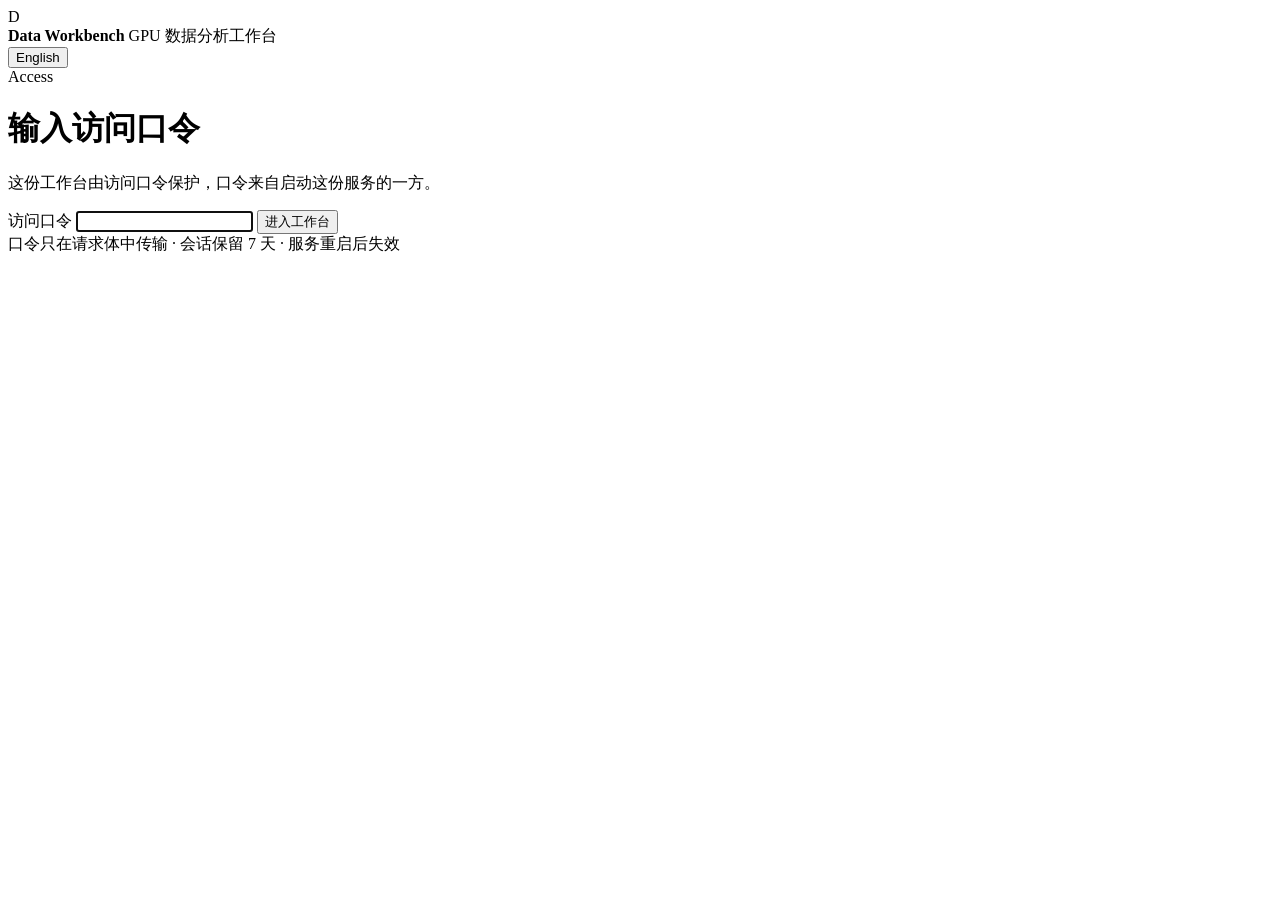
==== agent/gui/login.html @ 513d7903 "Redesign the gate as a sign-in page with a session cookie The browser''s own Basic-auth dialog was t" ====
<!DOCTYPE html>
<html lang="zh">
<head>
<meta charset="utf-8">
<meta name="viewport" content="width=device-width, initial-scale=1">
<title>登录 · Data Workbench</title>
<link rel="stylesheet" href="/login.css">
</head>
<body>

<main class="gate">
  <div class="gate-panel" id="gate-panel">
    <header class="gate-head">
      <div class="product">
        <span class="product-mark" aria-hidden="true">D</span>
        <div class="product-copy">
          <strong>Data Workbench</strong>
          <span>GPU 数据分析工作台</span>
        </div>
      </div>
      <button type="button" id="lang" class="text-button">English</button>
    </header>

    <form id="gate-form" class="gate-body" novalidate>
      <span class="overline">Access</span>
      <h1 id="t-title">输入访问口令</h1>
      <p id="t-sub" class="gate-sub">这份工作台由访问口令保护，口令来自启动这份服务的一方。</p>
      <label class="lt" for="token" id="t-label">访问口令</label>
      <input id="token" type="password" autocomplete="current-password" spellcheck="false" autofocus>
      <p class="gate-msg" id="gate-msg" role="alert" hidden></p>
      <button type="submit" id="gate-submit" class="primary full">进入工作台</button>
    </form>

    <footer class="gate-foot">
      <span id="t-foot">口令只在请求体中传输 · 会话保留 7 天 · 服务重启后失效</span>
    </footer>
  </div>
</main>

<script src="/login.js"></script>
</body>
</html>
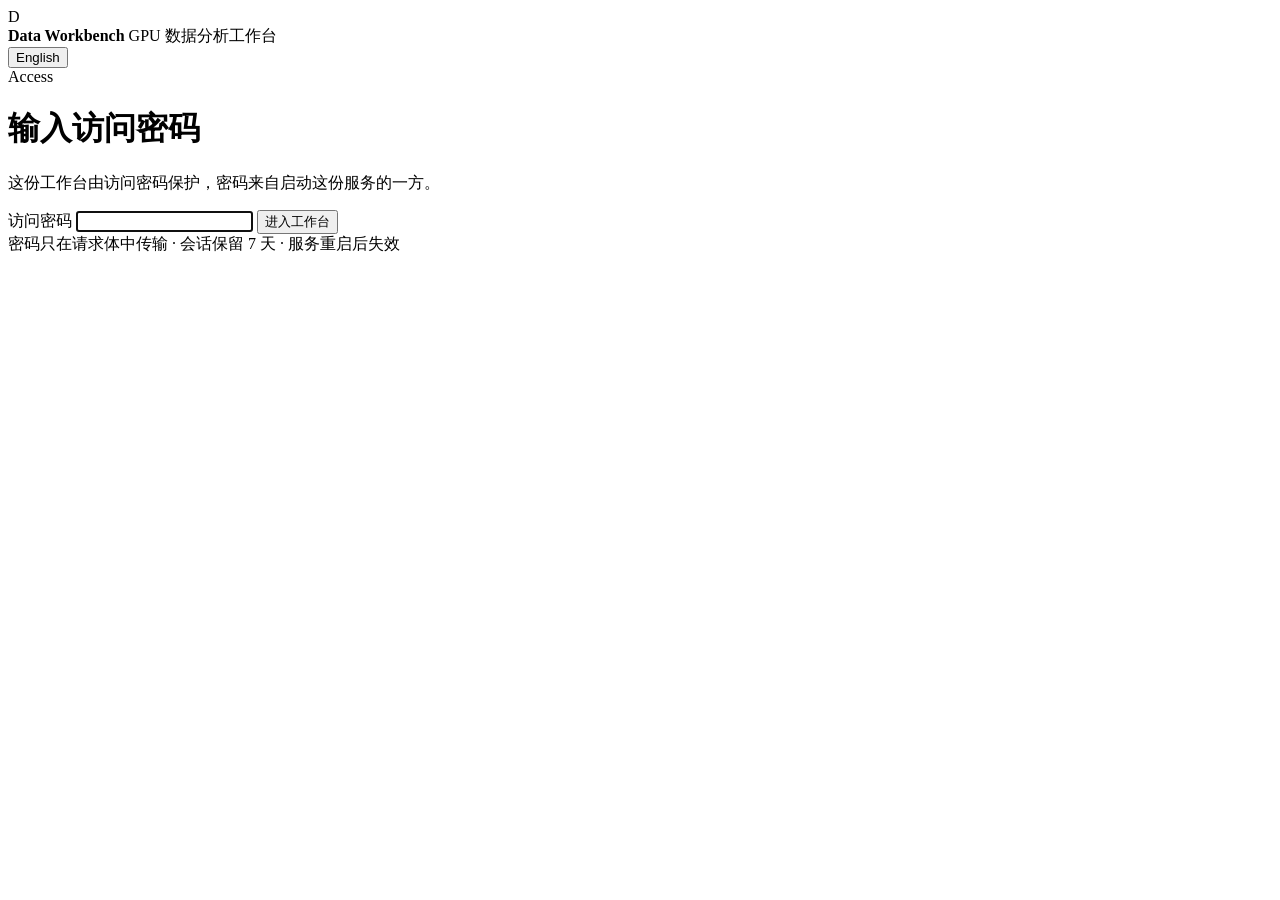
==== commit 69802198: "First-run password setup, a darker gate, a reset, and a docked composer The gate used to demand a to" ====
--- a/agent/gui/login.html
+++ b/agent/gui/login.html
@@ -7,6 +7,13 @@
 <link rel="stylesheet" href="/login.css">
 </head>
 <body>
+
+<div class="scene" aria-hidden="true">
+  <div class="scene-glow"></div>
+  <div class="scene-grid"></div>
+  <div class="orb orb-a"></div>
+  <div class="orb orb-b"></div>
+</div>
 
 <main class="gate">
   <div class="gate-panel" id="gate-panel">
@@ -21,18 +28,29 @@
       <button type="button" id="lang" class="text-button">English</button>
     </header>
 
+    <!-- sign-in: the gate has a password -->
     <form id="gate-form" class="gate-body" novalidate>
       <span class="overline">Access</span>
-      <h1 id="t-title">输入访问口令</h1>
-      <p id="t-sub" class="gate-sub">这份工作台由访问口令保护，口令来自启动这份服务的一方。</p>
-      <label class="lt" for="token" id="t-label">访问口令</label>
-      <input id="token" type="password" autocomplete="current-password" spellcheck="false" autofocus>
+      <h1 id="t-title">输入访问密码</h1>
+      <p id="t-sub" class="gate-sub">这份工作台由访问密码保护，密码来自启动这份服务的一方。</p>
+      <label class="lt" for="password" id="t-label">访问密码</label>
+      <input id="password" type="password" autocomplete="current-password" spellcheck="false" autofocus>
+      <label class="lt confirm-row" for="confirm" id="t-label2" hidden>再输入一次</label>
+      <input id="confirm" class="confirm-row" type="password" autocomplete="new-password" spellcheck="false" hidden>
       <p class="gate-msg" id="gate-msg" role="alert" hidden></p>
       <button type="submit" id="gate-submit" class="primary full">进入工作台</button>
     </form>
 
+    <!-- setup pending, seen from another machine: nothing to do but wait -->
+    <div id="gate-waiting" class="gate-body" hidden>
+      <span class="overline">Setup</span>
+      <h1 id="t-wait-title">等待初始设置</h1>
+      <p id="t-wait-sub" class="gate-sub">这份服务还没有设置访问密码。请在运行它的那台机器上打开本页面，完成首次设置后，这里即可登录。</p>
+      <div class="waiting-note"><span class="spinner" aria-hidden="true"></span><span id="t-wait-note">正在等待管理员设置密码…</span></div>
+    </div>
+
     <footer class="gate-foot">
-      <span id="t-foot">口令只在请求体中传输 · 会话保留 7 天 · 服务重启后失效</span>
+      <span id="t-foot">密码只在请求体中传输 · 会话保留 7 天 · 服务重启后失效</span>
     </footer>
   </div>
 </main>
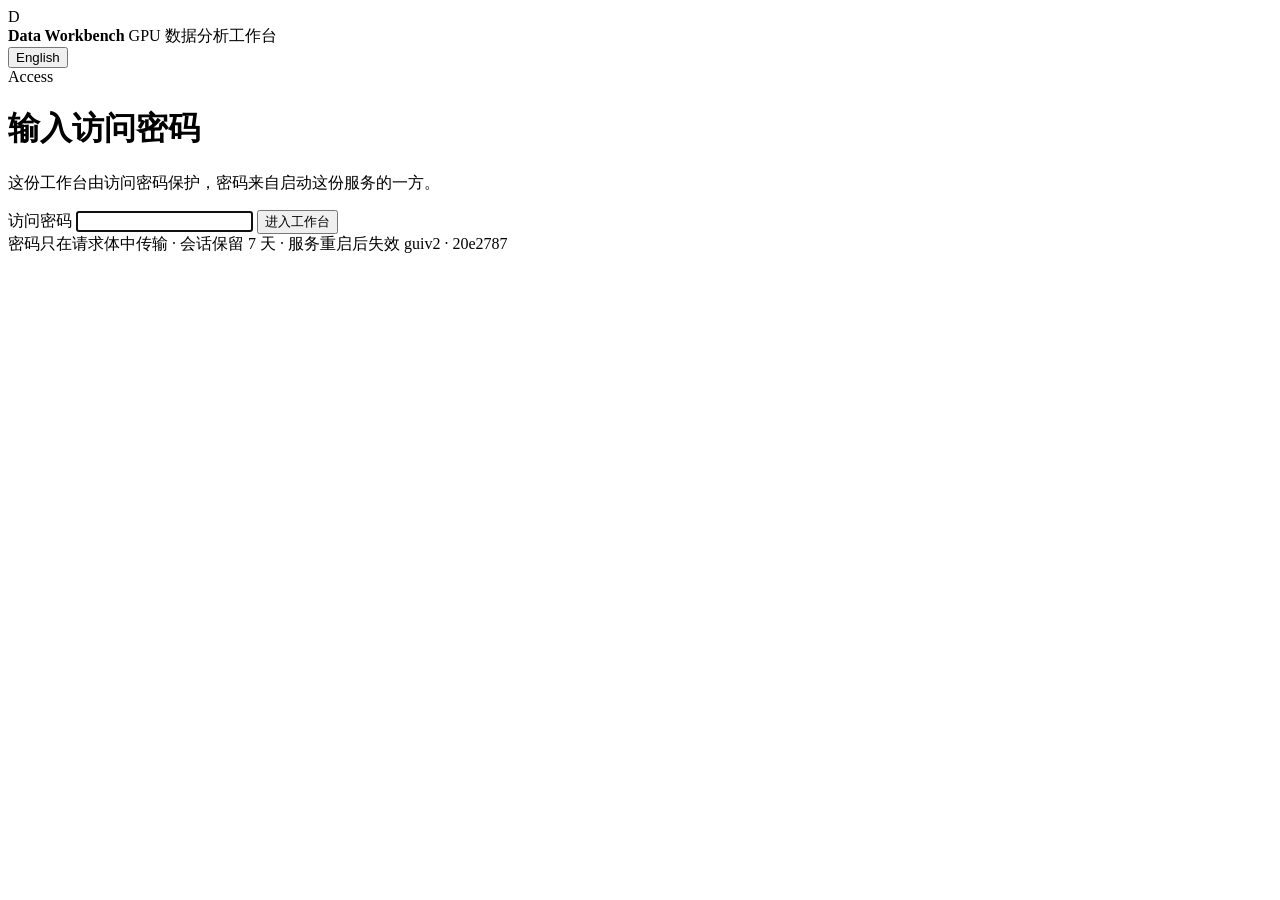
==== commit 9d3029ba: "Stamp each page with the build it is Every response already carries no-store, so a reload always fet" ====
--- a/agent/gui/login.html
+++ b/agent/gui/login.html
@@ -51,6 +51,7 @@
 
     <footer class="gate-foot">
       <span id="t-foot">密码只在请求体中传输 · 会话保留 7 天 · 服务重启后失效</span>
+      <span class="build-tag">guiv2 · 20e2787</span>
     </footer>
   </div>
 </main>
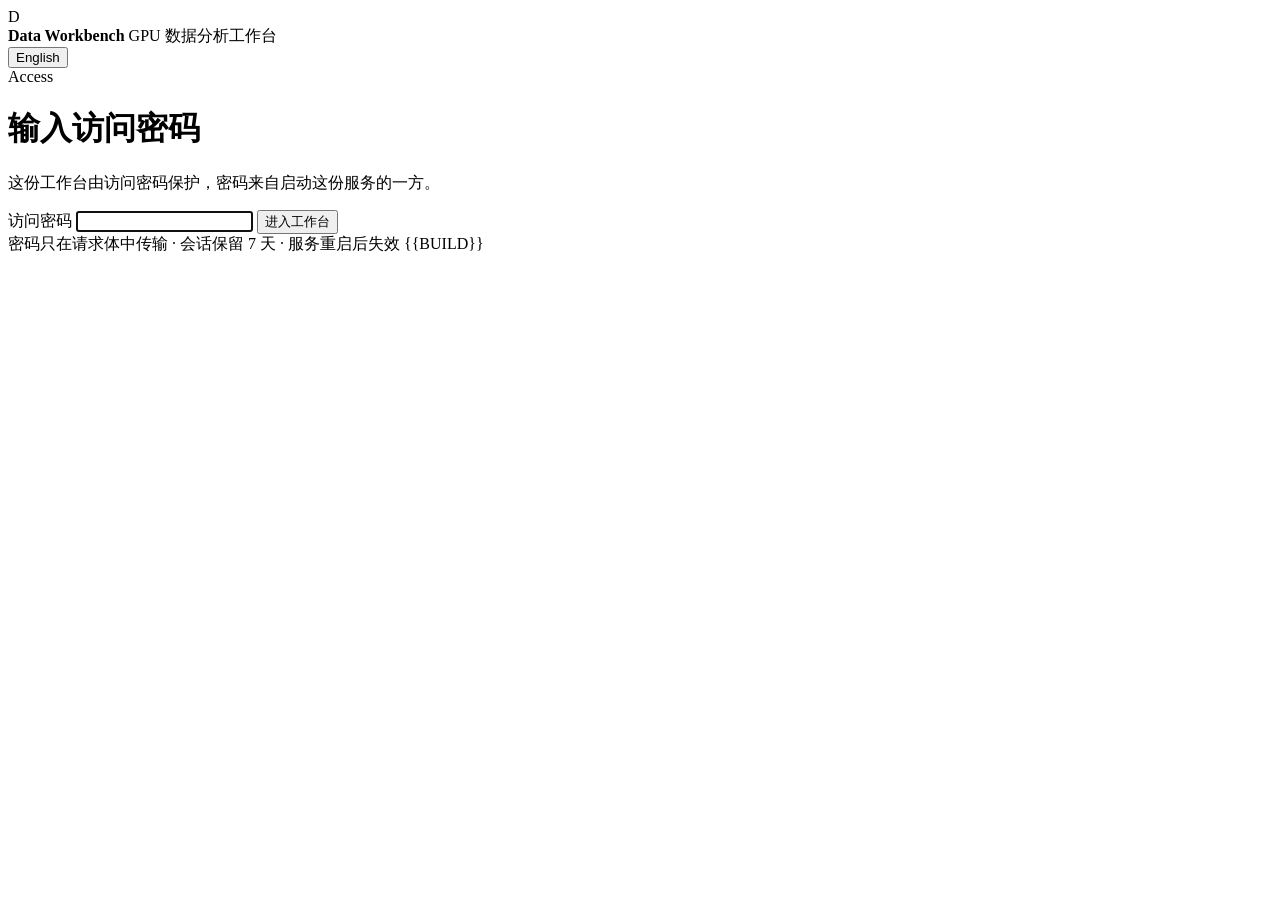
==== commit e4f032d9: "Fill the build stamp from one constant, not from a hand-typed hash The first cut of the build tag ha" ====
--- a/agent/gui/login.html
+++ b/agent/gui/login.html
@@ -51,7 +51,7 @@
 
     <footer class="gate-foot">
       <span id="t-foot">密码只在请求体中传输 · 会话保留 7 天 · 服务重启后失效</span>
-      <span class="build-tag">guiv2 · 20e2787</span>
+      <span class="build-tag">{{BUILD}}</span>
     </footer>
   </div>
 </main>
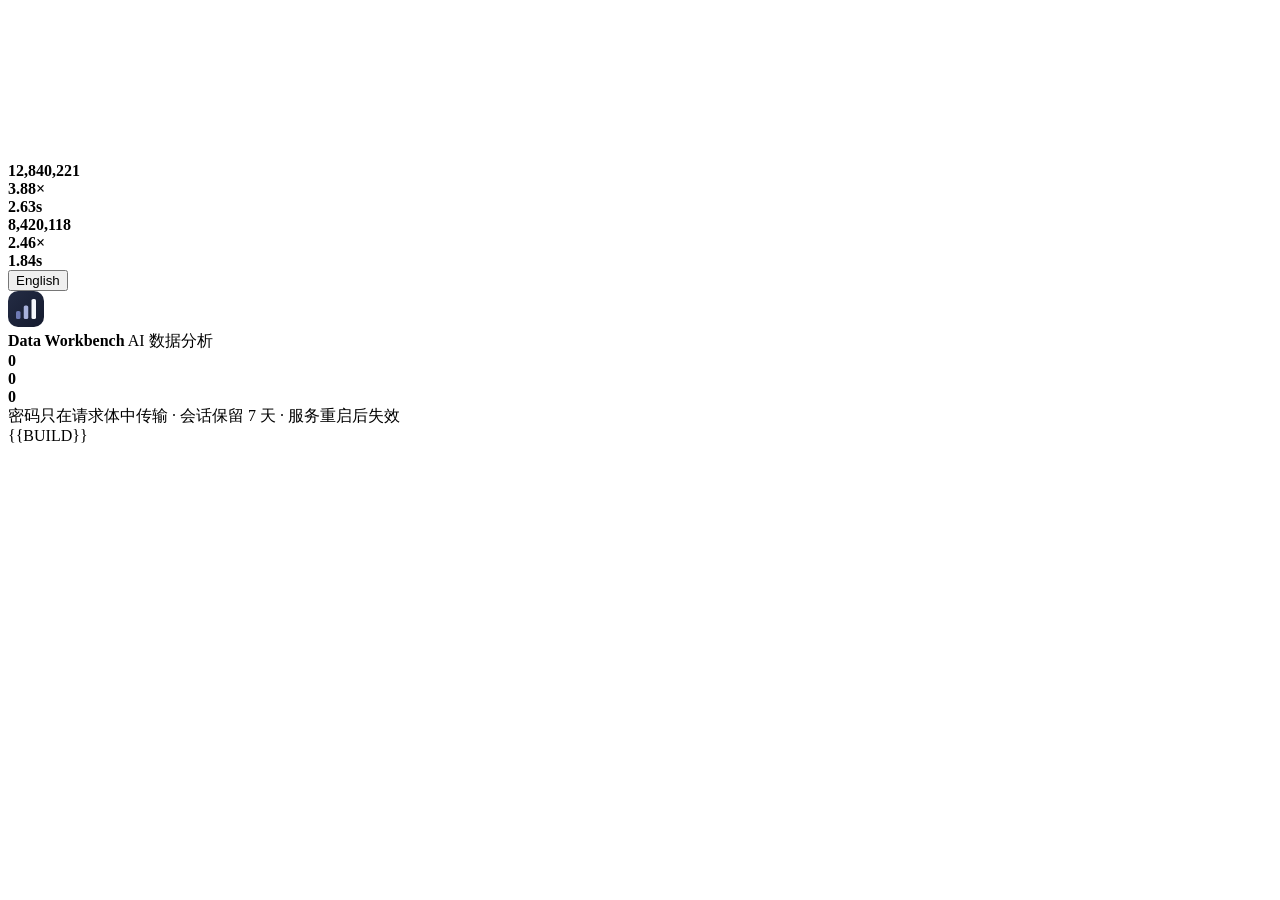
==== commit c4bc5d08: "feat(gui): add configurable SSH compute connection" ====
--- a/agent/gui/login.html
+++ b/agent/gui/login.html
@@ -8,42 +8,69 @@
 </head>
 <body>
 
-<div class="scene" aria-hidden="true">
-  <div class="scene-glow"></div>
-  <div class="scene-grid"></div>
-  <div class="orb orb-a"></div>
-  <div class="orb orb-b"></div>
+<canvas id="dust" aria-hidden="true"></canvas>
+<div class="glow" id="glow" aria-hidden="true"></div>
+<div class="motes" aria-hidden="true"><i></i><i></i><i></i><i></i><i></i><i></i><i></i><i></i></div>
+<div class="figures" aria-hidden="true">
+  <div class="figure f1"><small data-fig="0"></small><b data-meter="rows">12,840,221</b></div>
+  <div class="figure f2"><small data-fig="1"></small><b data-meter="rate">3.88×</b></div>
+  <div class="figure f3"><small data-fig="2"></small><b data-meter="time">2.63s</b></div>
+  <div class="figure f4"><small data-fig="0"></small><b data-meter="rows">8,420,118</b></div>
+  <div class="figure f5"><small data-fig="1"></small><b data-meter="rate">2.46×</b></div>
+  <div class="figure f6"><small data-fig="2"></small><b data-meter="time">1.84s</b></div>
 </div>
+<div class="vignette" aria-hidden="true"></div>
+<button type="button" id="lang" class="lang">English</button>
 
 <main class="gate">
   <div class="gate-panel" id="gate-panel">
     <header class="gate-head">
       <div class="product">
-        <span class="product-mark" aria-hidden="true">D</span>
+        <span class="product-mark" aria-hidden="true">
+          <svg viewBox="0 0 36 36" width="36" height="36">
+            <defs>
+              <linearGradient id="mark-bg" x1="0" y1="0" x2="1" y2="1">
+                <stop offset="0" stop-color="#242c44"/>
+                <stop offset="1" stop-color="#141a2e"/>
+              </linearGradient>
+            </defs>
+            <rect width="36" height="36" rx="10" fill="url(#mark-bg)"/>
+            <rect x="8" y="20" width="4.5" height="8" rx="1.6" fill="#6e7ab4"/>
+            <rect x="15.75" y="14.5" width="4.5" height="13.5" rx="1.6" fill="#a8b2dc"/>
+            <rect x="23.5" y="8" width="4.5" height="20" rx="1.6" fill="#f4f6fb"/>
+          </svg>
+        </span>
         <div class="product-copy">
           <strong>Data Workbench</strong>
-          <span>GPU 数据分析工作台</span>
+          <span>AI 数据分析</span>
         </div>
       </div>
-      <button type="button" id="lang" class="text-button">English</button>
     </header>
 
-    <!-- sign-in: the gate has a password -->
-    <form id="gate-form" class="gate-body" novalidate>
-      <span class="overline">Access</span>
-      <h1 id="t-title">输入访问密码</h1>
-      <p id="t-sub" class="gate-sub">这份工作台由访问密码保护，密码来自启动这份服务的一方。</p>
-      <label class="lt" for="password" id="t-label">访问密码</label>
-      <input id="password" type="password" autocomplete="current-password" spellcheck="false" autofocus>
-      <label class="lt confirm-row" for="confirm" id="t-label2" hidden>再输入一次</label>
-      <input id="confirm" class="confirm-row" type="password" autocomplete="new-password" spellcheck="false" hidden>
+    <div class="live" aria-hidden="true">
+      <div><span id="live-k0"></span><b id="live-n0">0</b></div>
+      <div><span id="live-k1"></span><b id="live-n1">0</b></div>
+      <div><span id="live-k2"></span><b id="live-n2">0</b></div>
+    </div>
+
+    <form id="gate-form" class="gate-body" hidden novalidate>
+      <h1 id="t-title">设置访问密码</h1>
+      <p id="t-sub" class="gate-sub">第一次打开请设置访问密码。设置之后，再次打开才需要输入它。</p>
+
+      <div class="field">
+        <label class="lt" for="password" id="t-label">访问密码</label>
+        <input id="password" name="password" type="password" autocomplete="new-password" spellcheck="false" placeholder="至少 8 位">
+      </div>
+      <div class="field" id="confirm-field">
+        <label class="lt" for="confirm" id="t-label2">再输入一次</label>
+        <input id="confirm" type="password" autocomplete="new-password" spellcheck="false" placeholder="重复一次，确认无误">
+      </div>
+
       <p class="gate-msg" id="gate-msg" role="alert" hidden></p>
-      <button type="submit" id="gate-submit" class="primary full">进入工作台</button>
+      <button type="submit" id="gate-submit" class="primary">设置密码并进入</button>
     </form>
 
-    <!-- setup pending, seen from another machine: nothing to do but wait -->
     <div id="gate-waiting" class="gate-body" hidden>
-      <span class="overline">Setup</span>
       <h1 id="t-wait-title">等待初始设置</h1>
       <p id="t-wait-sub" class="gate-sub">这份服务还没有设置访问密码。请在运行它的那台机器上打开本页面，完成首次设置后，这里即可登录。</p>
       <div class="waiting-note"><span class="spinner" aria-hidden="true"></span><span id="t-wait-note">正在等待管理员设置密码…</span></div>
@@ -51,11 +78,11 @@
 
     <footer class="gate-foot">
       <span id="t-foot">密码只在请求体中传输 · 会话保留 7 天 · 服务重启后失效</span>
-      <span class="build-tag">{{BUILD}}</span>
     </footer>
   </div>
 </main>
 
+<span class="build-tag">{{BUILD}}</span>
 <script src="/login.js"></script>
 </body>
 </html>
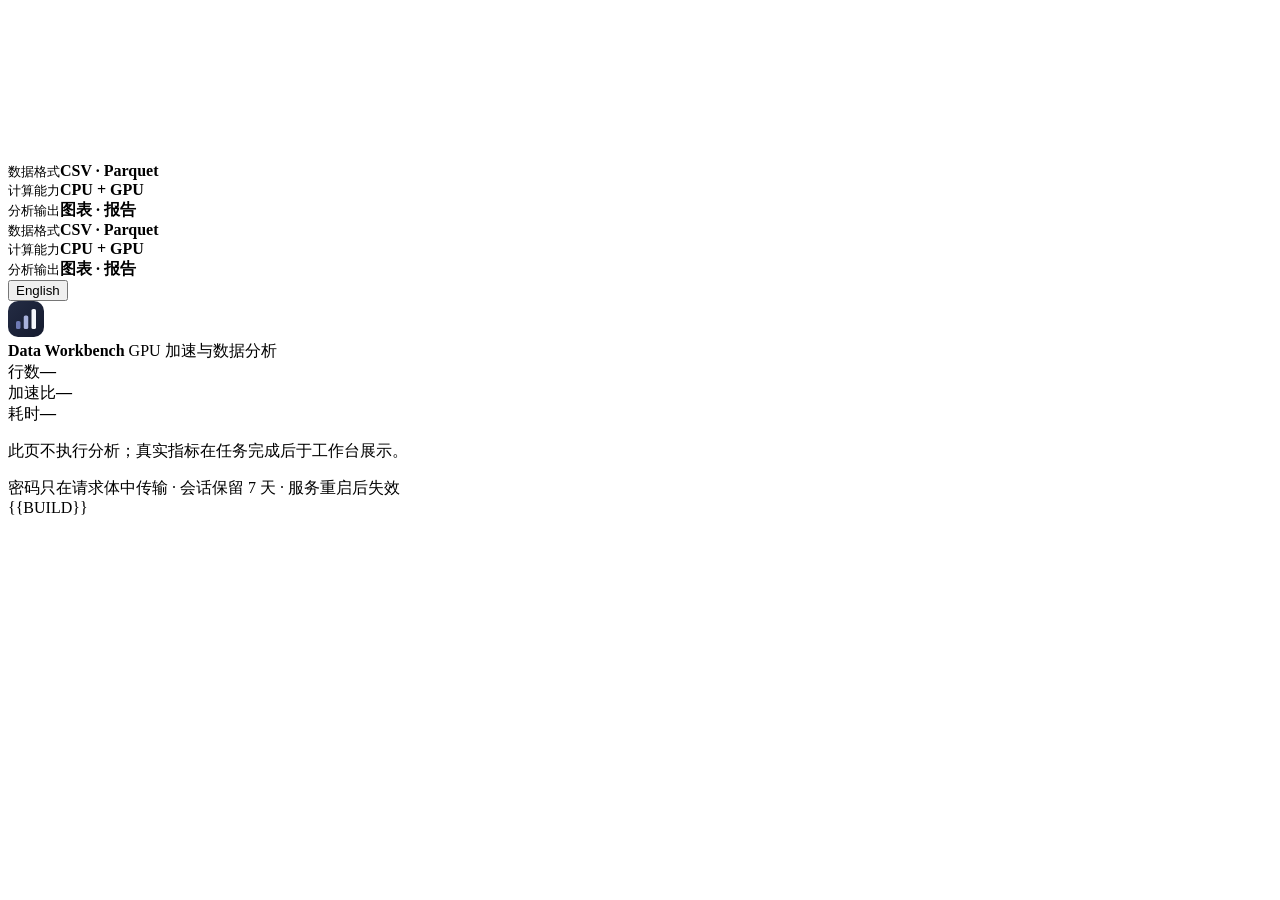
==== commit 2e249483: "feat(gui): improve SSH auth, reset flow and task recovery Add managed password/key SSH connections, " ====
--- a/agent/gui/login.html
+++ b/agent/gui/login.html
@@ -12,12 +12,12 @@
 <div class="glow" id="glow" aria-hidden="true"></div>
 <div class="motes" aria-hidden="true"><i></i><i></i><i></i><i></i><i></i><i></i><i></i><i></i></div>
 <div class="figures" aria-hidden="true">
-  <div class="figure f1"><small data-fig="0"></small><b data-meter="rows">12,840,221</b></div>
-  <div class="figure f2"><small data-fig="1"></small><b data-meter="rate">3.88×</b></div>
-  <div class="figure f3"><small data-fig="2"></small><b data-meter="time">2.63s</b></div>
-  <div class="figure f4"><small data-fig="0"></small><b data-meter="rows">8,420,118</b></div>
-  <div class="figure f5"><small data-fig="1"></small><b data-meter="rate">2.46×</b></div>
-  <div class="figure f6"><small data-fig="2"></small><b data-meter="time">1.84s</b></div>
+  <div class="figure f1"><small data-fig="0">数据格式</small><b data-figure-value="0">CSV · Parquet</b></div>
+  <div class="figure f2"><small data-fig="1">计算能力</small><b data-figure-value="1">CPU + GPU</b></div>
+  <div class="figure f3"><small data-fig="2">分析输出</small><b data-figure-value="2">图表 · 报告</b></div>
+  <div class="figure f4"><small data-fig="0">数据格式</small><b data-figure-value="0">CSV · Parquet</b></div>
+  <div class="figure f5"><small data-fig="1">计算能力</small><b data-figure-value="1">CPU + GPU</b></div>
+  <div class="figure f6"><small data-fig="2">分析输出</small><b data-figure-value="2">图表 · 报告</b></div>
 </div>
 <div class="vignette" aria-hidden="true"></div>
 <button type="button" id="lang" class="lang">English</button>
@@ -42,20 +42,21 @@
         </span>
         <div class="product-copy">
           <strong>Data Workbench</strong>
-          <span>AI 数据分析</span>
+          <span id="product-sub">GPU 加速与数据分析</span>
         </div>
       </div>
     </header>
 
-    <div class="live" aria-hidden="true">
-      <div><span id="live-k0"></span><b id="live-n0">0</b></div>
-      <div><span id="live-k1"></span><b id="live-n1">0</b></div>
-      <div><span id="live-k2"></span><b id="live-n2">0</b></div>
+    <div class="live" aria-describedby="metrics-note">
+      <div><span id="live-k0">行数</span><b id="live-n0">—</b></div>
+      <div><span id="live-k1">加速比</span><b id="live-n1">—</b></div>
+      <div><span id="live-k2">耗时</span><b id="live-n2">—</b></div>
     </div>
+    <p id="metrics-note" class="metrics-note">此页不执行分析；真实指标在任务完成后于工作台展示。</p>
 
     <form id="gate-form" class="gate-body" hidden novalidate>
       <h1 id="t-title">设置访问密码</h1>
-      <p id="t-sub" class="gate-sub">第一次打开请设置访问密码。设置之后，再次打开才需要输入它。</p>
+      <p id="t-sub" class="gate-sub">当前所连后端尚未设置访问密码，请先完成设置。此密码不是 SSH 密码。</p>
 
       <div class="field">
         <label class="lt" for="password" id="t-label">访问密码</label>
@@ -73,7 +74,8 @@
     <div id="gate-waiting" class="gate-body" hidden>
       <h1 id="t-wait-title">等待初始设置</h1>
       <p id="t-wait-sub" class="gate-sub">这份服务还没有设置访问密码。请在运行它的那台机器上打开本页面，完成首次设置后，这里即可登录。</p>
-      <div class="waiting-note"><span class="spinner" aria-hidden="true"></span><span id="t-wait-note">正在等待管理员设置密码…</span></div>
+      <div class="waiting-note" id="waiting-note"><span class="spinner" aria-hidden="true"></span><span id="t-wait-note">正在等待管理员设置密码…</span></div>
+      <button type="button" id="gate-retry" class="primary" hidden>重试连接</button>
     </div>
 
     <footer class="gate-foot">
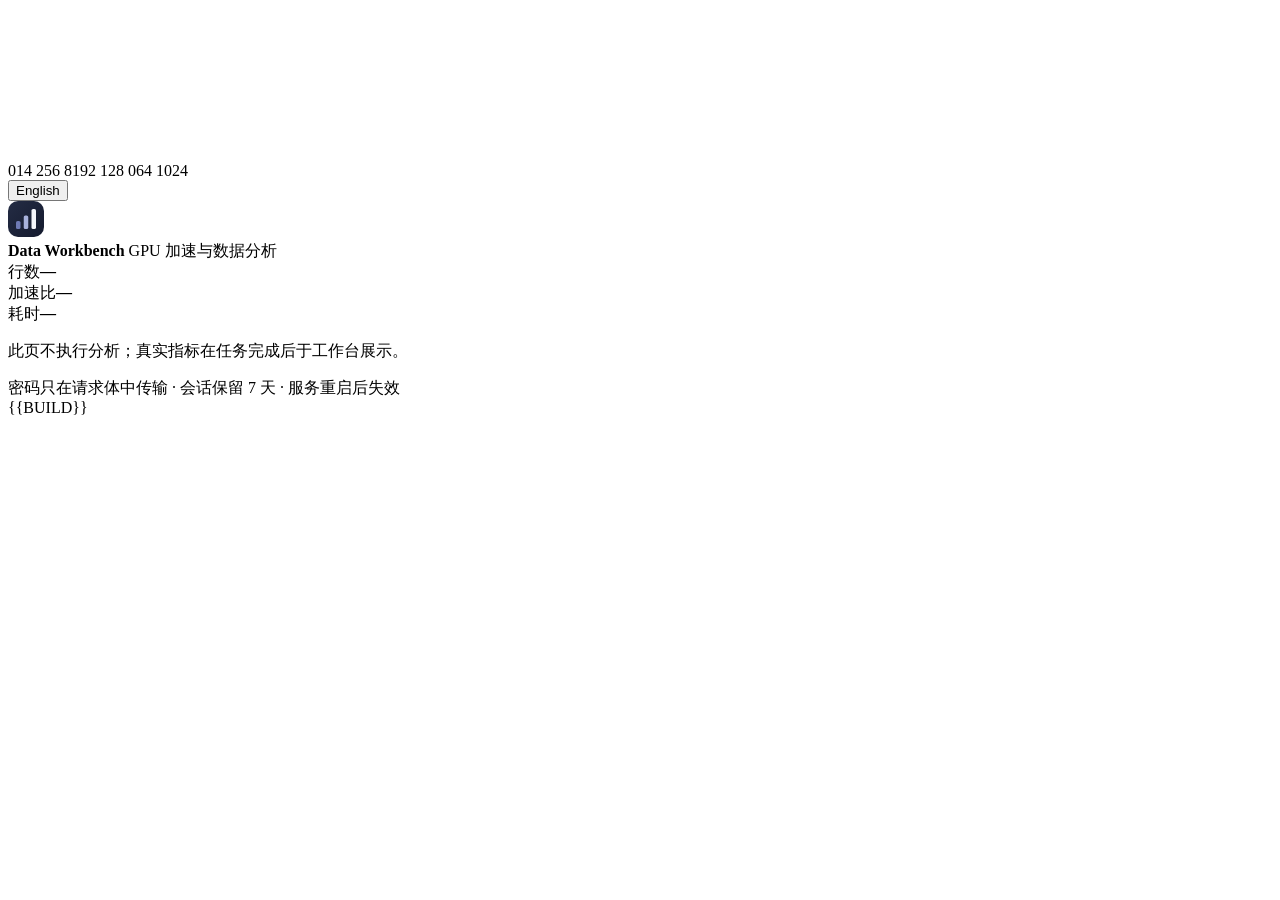
==== commit 703b2007: "feat(gui): finalize smooth dataset cards and animated login" ====
--- a/agent/gui/login.html
+++ b/agent/gui/login.html
@@ -11,13 +11,14 @@
 <canvas id="dust" aria-hidden="true"></canvas>
 <div class="glow" id="glow" aria-hidden="true"></div>
 <div class="motes" aria-hidden="true"><i></i><i></i><i></i><i></i><i></i><i></i><i></i><i></i></div>
-<div class="figures" aria-hidden="true">
-  <div class="figure f1"><small data-fig="0">数据格式</small><b data-figure-value="0">CSV · Parquet</b></div>
-  <div class="figure f2"><small data-fig="1">计算能力</small><b data-figure-value="1">CPU + GPU</b></div>
-  <div class="figure f3"><small data-fig="2">分析输出</small><b data-figure-value="2">图表 · 报告</b></div>
-  <div class="figure f4"><small data-fig="0">数据格式</small><b data-figure-value="0">CSV · Parquet</b></div>
-  <div class="figure f5"><small data-fig="1">计算能力</small><b data-figure-value="1">CPU + GPU</b></div>
-  <div class="figure f6"><small data-fig="2">分析输出</small><b data-figure-value="2">图表 · 报告</b></div>
+<!-- Decorative number field: fixed artwork, never task metrics or counters. -->
+<div class="figures" data-decoration="digits" aria-hidden="true">
+  <span class="figure f1">014</span>
+  <span class="figure f2">256</span>
+  <span class="figure f3">8192</span>
+  <span class="figure f4">128</span>
+  <span class="figure f5">064</span>
+  <span class="figure f6">1024</span>
 </div>
 <div class="vignette" aria-hidden="true"></div>
 <button type="button" id="lang" class="lang">English</button>
